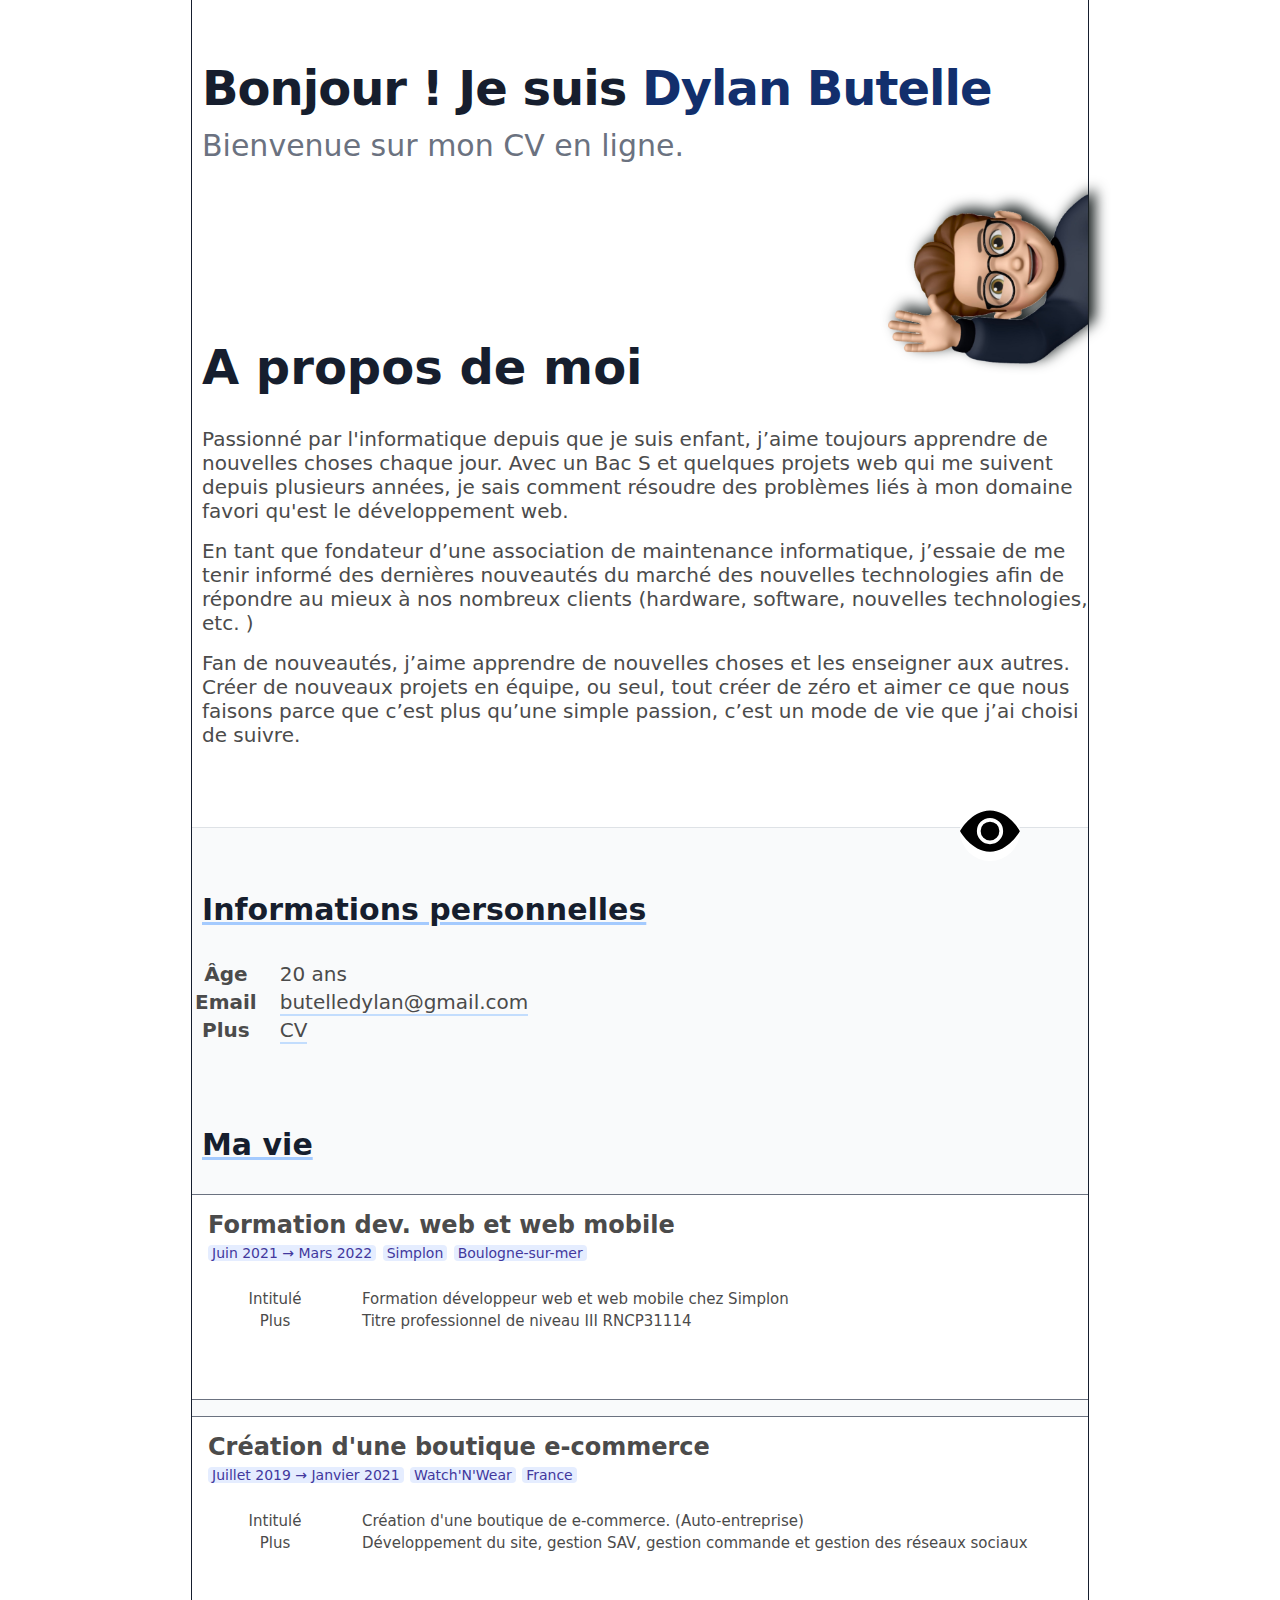
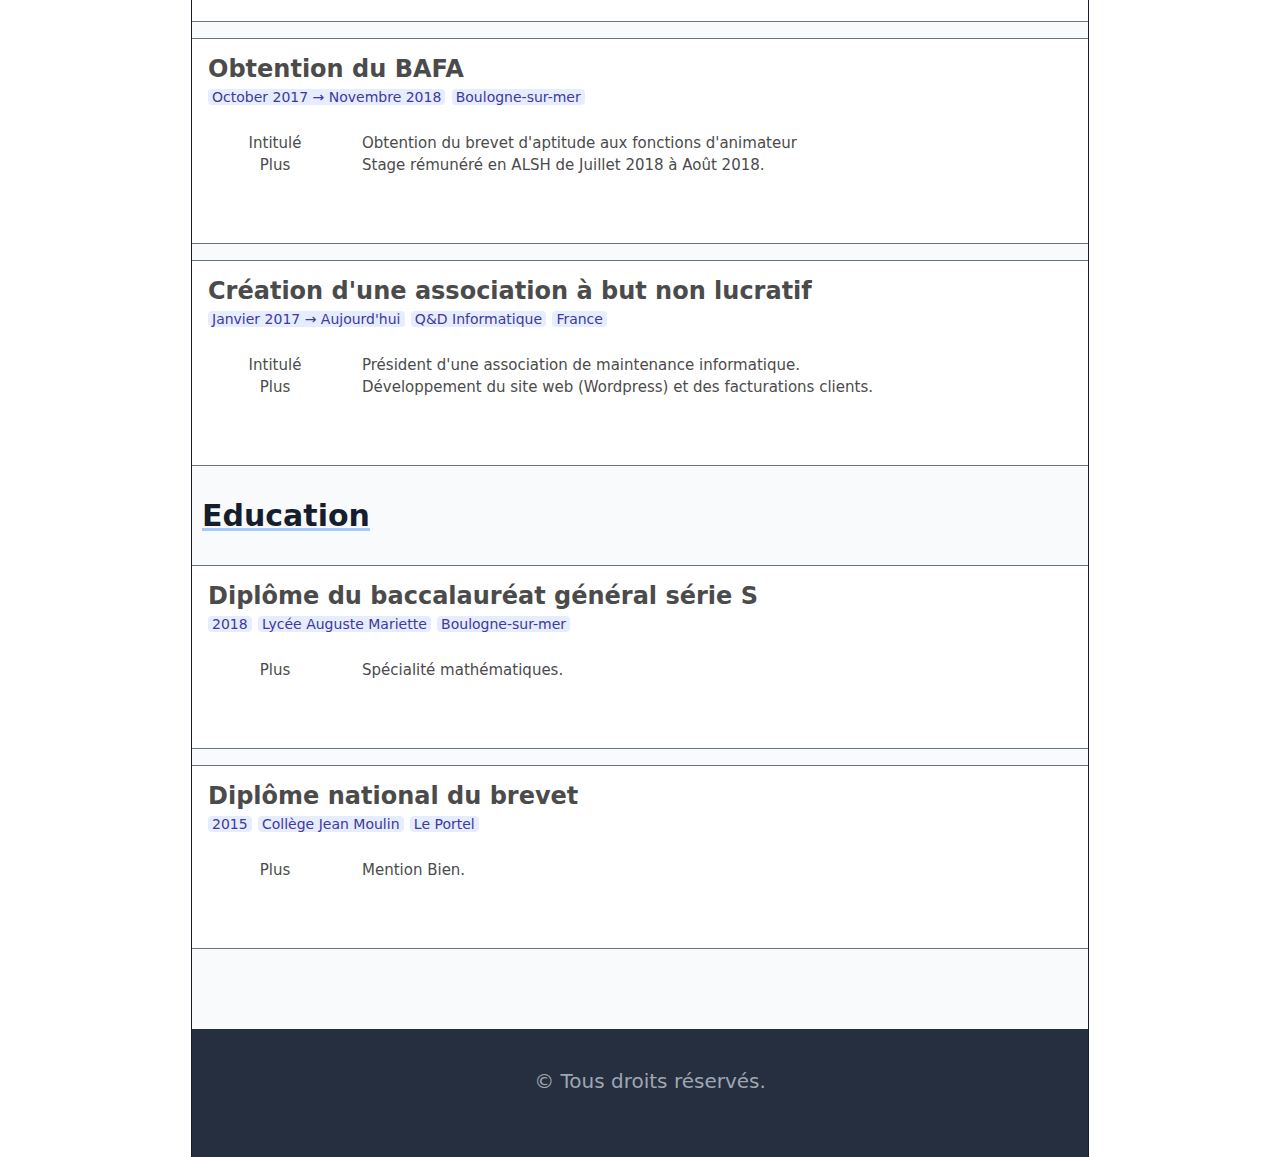
==== index.html @ ed7d80d7 "test" ====
<!DOCTYPE html>

<html lang="fr">
<head>
    <script src="script.js"></script>
    <meta name="viewport" content="width=device-width, initial-scale=1.0">
    <link rel="stylesheet" href="style.css"/>
    <title>Mon CV | Dylan Butelle</title>
</head>
<body>
<div id="button">
    <svg xmlns="http://www.w3.org/2000/svg" fill="currentColor" viewBox="0 0 16 16">
        <path d="M10.5 8a2.5 2.5 0 1 1-5 0 2.5 2.5 0 0 1 5 0z"/>
        <path d="M0 8s3-5.5 8-5.5S16 8 16 8s-3 5.5-8 5.5S0 8 0 8zm8 3.5a3.5 3.5 0 1 0 0-7 3.5 3.5 0 0 0 0 7z"/>
    </svg>
</div>
<article>
    <div id="home">
        <div class="container">

            <h1>Bonjour ! Je suis <span>Dylan Butelle</span></h1>
            <h3>Bienvenue sur mon CV en ligne.</h3>
        </div>
        <img id="me" src="downloads/black.png" alt="Moi"/>
    </div>
</article>
<article>
    <div id="about-intro">
        <div class="container">
            <div class="row">
                <div id="about-intro-text">
                    <h1>A propos de moi</h1>
                    <p>
                        Passionné par l'informatique depuis que je suis enfant, j’aime toujours apprendre de nouvelles
                        choses chaque jour.
                        Avec un Bac S et quelques projets web qui me suivent depuis plusieurs années,
                        je sais comment résoudre des problèmes liés à mon domaine favori qu'est le développement web.
                    </p>
                    <p>
                        En tant que fondateur d’une association de maintenance informatique,
                        j’essaie de me tenir informé des dernières nouveautés du marché
                        des nouvelles technologies afin de répondre au mieux à nos nombreux clients
                        (hardware, software, nouvelles technologies, etc. )
                    </p>
                    <p>
                        Fan de nouveautés, j’aime apprendre de nouvelles choses et les enseigner aux autres.
                        Créer de nouveaux projets en équipe, ou seul, tout créer de zéro
                        et aimer ce que nous faisons parce que c’est plus qu’une simple passion, c’est un mode de vie
                        que j’ai choisi de suivre.
                    </p>
                </div>

            </div>
        </div>
    </div>

    <div id="about-content">
        <div class="container">

            <h2>Informations personnelles</h2>
            <table class="table">
                <tr>
                    <th style="border-top: none">Âge</th>
                    <td style="border-top: none">20 ans</td>
                </tr>
                <tr>
                    <th>Email</th>
                    <td>
                        <a href="mailto:butelledylan@gmail.com">
                            butelledylan@gmail.com
                        </a>
                    </td>
                </tr>
                <tr>
                    <th>Plus</th>
                    <td><a href="./downloads/CV2021.pdf">CV</a></td>
                </tr>
            </table>

            <h2>Ma vie</h2>
            <div class="card">
                <h3>Formation dev. web et web mobile</h3>
                <p>
                    <span class="badge">Juin 2021 → Mars 2022</span>
                    <span class="badge">Simplon</span>
                    <span class="badge">Boulogne-sur-mer</span>
                </p>
                <table class="table">
                    <tr>
                        <th>Intitulé</th>
                        <td>
                            Formation développeur web et web mobile chez Simplon
                        </td>
                    </tr>
                    <tr>
                        <th>Plus</th>
                        <td>
                            Titre professionnel de niveau III RNCP31114
                        </td>
                    </tr>

                </table>
            </div>

            <div class="card">
                <h3>Création d'une boutique e-commerce</h3>
                <p>
                    <span class="badge">Juillet 2019 → Janvier 2021</span>
                    <span class="badge">Watch'N'Wear</span>
                    <span class="badge">France</span>
                </p>
                <table class="table">
                    <tr>
                        <th>Intitulé</th>
                        <td>
                            Création d'une boutique de e-commerce. (Auto-entreprise)
                        </td>
                    </tr>
                    <tr>
                        <th>Plus</th>
                        <td>
                            Développement du site, gestion SAV, gestion commande et gestion des réseaux sociaux
                        </td>
                    </tr>

                </table>
            </div>

            <div class="card">
                <h3>Obtention du BAFA</h3>
                <p>
                    <span class="badge">October 2017 → Novembre 2018</span>
                    <span class="badge">Boulogne-sur-mer</span>
                </p>
                <table class="table">
                    <tr>
                        <th>Intitulé</th>
                        <td>
                            Obtention du brevet d'aptitude aux fonctions d'animateur
                        </td>
                    </tr>
                    <tr>
                        <th>Plus</th>
                        <td>
                            Stage rémunéré en ALSH de Juillet 2018 à Août 2018.
                        </td>
                    </tr>
                </table>
            </div>

            <div class="card">
                <h3>Création d'une association à but non lucratif</h3>
                <p>
                    <span class="badge">Janvier 2017 → Aujourd'hui</span>
                    <span class="badge">Q&D Informatique</span>
                    <span class="badge">France</span>
                </p>
                <table class="table">
                    <tr>
                        <th>Intitulé</th>
                        <td>
                            Président d'une association de maintenance informatique.
                        </td>
                    </tr>
                    <tr>
                        <th>Plus</th>
                        <td>
                            Développement du site web (Wordpress) et des facturations clients.
                        </td>
                    </tr>
                </table>
            </div>

            <h2>Education</h2>

            <div class="card">
                <h3>Diplôme du baccalauréat général série S</h3>
                <p>
                    <span class="badge">2018</span>
                    <span class="badge">Lycée Auguste Mariette</span>
                    <span class="badge">Boulogne-sur-mer</span>
                </p>
                <table class="table">
                    <tr>
                        <th>Plus</th>
                        <td>
                            Spécialité mathématiques.
                        </td>
                    </tr>
                </table>
            </div>

            <div class="card">
                <h3>Diplôme national du brevet</h3>
                <p>
                    <span class="badge">2015</span>
                    <span class="badge">Collège Jean Moulin</span>
                    <span class="badge">Le Portel</span>
                </p>
                <table class="table">
                    <tr>
                        <th>Plus</th>
                        <td>
                            Mention Bien.
                        </td>
                    </tr>
                </table>
            </div>

        </div>
    </div>


</article>
<footer>
    <p> &copy; Tous droits réservés.</p>
</footer>
</body>

</html>
---- style.css ----
@media only screen and (min-width:0px) and (max-width:414px) {
    h1, h2, h3, h4, h5, h6, p, pre, ul, .h2, .h3, .h4 {
        margin: 0;
    }
    *{
        padding: 0;
        margin: 0;
    }
    .container table{
        padding-bottom: 50px;
    }
    body {
        color: #4b4b4b;
        font-family: system-ui,-apple-system,BlinkMacSystemFont,Segoe UI,Roboto,Helvetica Neue,Arial,Noto Sans,sans-serif,Apple Color Emoji,Segoe UI Emoji,Segoe UI Symbol,Noto Color Emoji;
        font-size: 20px;

        width:100%;
        margin:0 auto;
        border-right:1px solid #161e2e;
        border-left: 1px solid #161e2e;
        position:relative;
    }
    a{
        text-decoration: none;

    }
    #about-content h2{
        text-decoration: underline;
        text-decoration-color: #a4cafe;
        padding-left:10px;
    }

    #home span{
        color: #122f6d;
    }
    h1, h2 {
        color: #161e2e;
        font-weight: 800;
    }

    h1 {
        font-size: 48px;
        font-weight: 800;
        margin-bottom: 32px;
    }

    h2 {
        font-size: 30px;
        margin-top: 32px;
        margin-bottom: 32px;
    }

    h3 {
        font-size: 24px;
        margin-top: 32px;
        margin-bottom: 16px;
    }

    p {
        margin-bottom: 16px;
    }



    article a {
        border-bottom: 2px solid #c3ddfd;
        color: inherit;

    }

    article a:hover {
        background-color: #f4f5f7;
        border-bottom-color: #a4cafe;
        color: inherit;
        text-decoration: none;
    }

    .badge{
        background-color: #e5edff;
        color: #42389d;
        font-size: 14px;
        font-weight: 500;
        border-radius: 4px;
        padding: 0 4px 0 4px;

    }


    .card-columns {
        column-count: 1;
    }

    .card {
        padding: 16px;
        position: unset;
        margin-bottom: 16px;
        background-color: white;
        border-bottom: 1px solid #6b7280;
        border-top: 1px solid #6b7280;
    }

    .card:hover {
        box-shadow: 0 2px 2px rgba(0, 0, 0, .077);
    }

    .card h3 {
        margin-top: 0;
        margin-bottom: 0;
    }

    .card h4 {
        font-size: 20px;
        font-weight: 300;
        margin-bottom: 16px;
    }

    .card p {
        margin-bottom: 0;
    }

    .card table {
        font-size: 18px;
        font-weight: 200;
        margin-top: 24px;
        margin-bottom: 0;
    }

    .card th {
        font-weight: normal;
        width: 128px;
    }


    #home {
        padding-top: 64px;
        padding-bottom: 160px;
        padding-left:10px;
    }

    #home h1, #home h2 {
        font-weight: 800;
        font-size: 48px;
        letter-spacing: -1px;
        line-height: 48px;
        margin-top: 0;
        margin-bottom: 0;
    }

    #home h2 {
        color: #122f6d;
    }

    #home h3 {
        color: #6b7280;
        font-size: 30px;
        font-weight: normal;
        margin-top: 0;
        padding-top: 16px;
    }


    #about-intro p {
        margin-top: 16px;
    }


    #about-intro-text {
        padding-bottom: 64px;
        padding-left:10px;
    }

    #about-intro-image {
        background-repeat: no-repeat;
        background-position: top right;
    }

    #about-content {
        background-color: #f9fafb;
        border-top: 1px solid #dee2e6;
        padding-top: 32px;
        padding-bottom: 64px;
    }

    footer p{
        margin: 0 auto;
        padding-left:20px;
    }
    footer {
        background-color: #252f3f;
        color: #9fa6b2;
        font-size: 16px;
        padding-top: 40px;
        padding-bottom: 64px;
    }
    #button{
        position:fixed;
        top:90%;
        left:80%;

    }
    #button svg{
        width:50px;
        height: 50px;
        background-color: white;
        border-radius: 40px;
        color:black;
    }
    #button:hover{
        cursor: pointer;
    }
    .dark #me{

        filter:drop-shadow(5px 7px 7px #666666);
    }
    .dark{
        background-color: #04091c;
    }
    .dark #about-content{
        background-color: #04091c;
    }
    .dark div{
        background-color: #04091c;
    }
    .dark h1{
        color: #acacc6;
    }
    .dark h2{
        color: #acacc6;
        text-decoration-color: #122f6d;
    }
    .dark span{
        color: #6565db;
    }
    .dark p{
        color: #6e7579;
    }
    .dark th{
        color: #6e7579;
    }
    .dark td{
        color: #6e7579;
    }
    .dark h3{
        color: #6e7579;
    }
    .dark footer{
        background-color: #161e2e;
    }
    .dark .badge{
        color:#161e2e;
    }
    .dark #button svg{
        background-color: white;
        color:#04091c;
    }

    #me{
        position: absolute;
        right: 15px;
        transform: rotate(-90deg);
        height: 200px;
        width: 170px;
        animation: 2s slidein;
        filter:drop-shadow(5px 7px 7px #181f1f);
    }
    .table{
        font-size: 20px;
    }
    .table th{
        padding-right:20px;
    }
    .card th,.card td{
        font-size:15px;
    }
    footer p{
        font-size:20px;
        text-align:center;
    }
}


@media only screen and (min-width: 414px) and (max-width: 1024px){
    h1, h2, h3, h4, h5, h6, p, pre, ul, .h2, .h3, .h4 {
        margin: 0;
    }

    .container table{
        padding-bottom: 50px;
    }
    body {
        color: #4b4b4b;
        font-family: system-ui,-apple-system,BlinkMacSystemFont,Segoe UI,Roboto,Helvetica Neue,Arial,Noto Sans,sans-serif,Apple Color Emoji,Segoe UI Emoji,Segoe UI Symbol,Noto Color Emoji;
        font-size: 20px;

        width:100%;
        margin:0 auto;
        border-right:1px solid #161e2e;
        border-left: 1px solid #161e2e;
        position:relative;
    }
    a{
        text-decoration: none;

    }
    #about-content h2{
        text-decoration: underline;
        text-decoration-color: #a4cafe;
        padding-left:10px;
    }

    #home span{
        color: #122f6d;
    }
    h1, h2 {
        color: #161e2e;
        font-weight: 800;
    }

    h1 {
        font-size: 48px;
        font-weight: 800;
        margin-bottom: 32px;
    }

    h2 {
        font-size: 30px;
        margin-top: 32px;
        margin-bottom: 32px;
    }

    h3 {
        font-size: 24px;
        margin-top: 32px;
        margin-bottom: 16px;
    }

    p {
        margin-bottom: 16px;
    }



    article a {
        border-bottom: 2px solid #c3ddfd;
        color: inherit;

    }

    article a:hover {
        background-color: #f4f5f7;
        border-bottom-color: #a4cafe;
        color: inherit;
        text-decoration: none;
    }

    .badge{
        background-color: #e5edff;
        color: #42389d;
        font-size: 14px;
        font-weight: 500;
        border-radius: 4px;
        padding: 0 4px 0 4px;

    }


    .card-columns {
        column-count: 1;
    }

    .card {
        padding: 16px;
        position: unset;
        margin-bottom: 16px;
        background-color:white;
        border-bottom: 1px solid #6b7280;
        border-top: 1px solid #6b7280;
    }

    .card:hover {
        box-shadow: 0 2px 2px rgba(0, 0, 0, .077);
    }

    .card h3 {
        margin-top: 0;
        margin-bottom: 0;
    }

    .card h4 {
        font-size: 20px;
        font-weight: 300;
        margin-bottom: 16px;
    }

    .card p {
        margin-bottom: 0;
    }

    .card table {
        font-size: 18px;
        font-weight: 200;
        margin-top: 24px;
        margin-bottom: 0;
    }

    .card th {
        font-weight: normal;
        width: 128px;
    }


    #home {
        padding-top: 64px;
        padding-bottom: 160px;
        padding-left:10px;
    }

    #home h1, #home h2 {
        font-weight: 800;
        font-size: 48px;
        letter-spacing: -1px;
        line-height: 48px;
        margin-top: 0;
        margin-bottom: 0;
    }

    #home h2 {
        color: #122f6d;
    }

    #home h3 {
        color: #6b7280;
        font-size: 30px;
        font-weight: normal;
        margin-top: 0;
        padding-top: 16px;
    }


    #about-intro p {
        margin-top: 16px;
    }


    #about-intro-text {
        padding-bottom: 64px;
        padding-left:10px;
    }

    #about-intro-image {
        background-repeat: no-repeat;
        background-position: top right;
    }

    #about-content {
        background-color: #f9fafb;
        border-top: 1px solid #dee2e6;
        padding-top: 32px;
        padding-bottom: 64px;
    }

    footer p{
        margin: 0 auto;
        padding-left:20px;
    }
    footer {
        background-color: #252f3f;
        color: #9fa6b2;
        font-size: 16px;
        padding-top: 40px;
        padding-bottom: 64px;
    }
    #button{
        position:fixed;
        left:85%;
        top:90%;

    }
    #button svg{
        width:60px;
        height: 60px;
        color:black;
        background-color: white;
        border-radius: 40px;

    }
    #button:hover{
        cursor: pointer;
    }
    .dark #me{

        filter:drop-shadow(5px 7px 7px #666666);
    }
    .dark{
        background-color: #04091c;
    }
    .dark #about-content{
        background-color: #04091c;
    }
    .dark div{
        background-color: #04091c;
    }
    .dark h1{
        color: #acacc6;
    }
    .dark h2{
        color: #acacc6;
        text-decoration-color: #122f6d;
    }
    .dark span{
        color: #6565db;
    }
    .dark p{
        color: #6e7579;
    }
    .dark th{
        color: #6e7579;
    }
    .dark td{
        color: #6e7579;
    }
    .dark h3{
        color: #6e7579;
    }
    .dark footer{
        background-color: #161e2e;
    }
    .dark .badge{
        color:#161e2e;
    }
    .dark #button svg{
        background-color: white;
        color:#04091c;
    }
    #me{
        position: absolute;
        right: 15px;
        transform: rotate(-90deg);
        height: 200px;
        width: 170px;
        animation: 2s slidein;
        filter:drop-shadow(5px 7px 7px #181f1f);
    }
    .table{
        font-size: 20px;
    }
    .table th{
        padding-right:20px;
    }
    .card th,.card td{
        font-size:15px;
    }
    footer p{
        font-size:20px;
        text-align:center;
    }
}
@media only screen and (min-width:1024px) {
    h1, h2, h3, h4, h5, h6, p, pre, ul, .h2, .h3, .h4 {
        margin: 0;
    }

    .container table{
        padding-bottom: 50px;
    }
    body {
        color: #4b4b4b;
        font-family: system-ui,-apple-system,BlinkMacSystemFont,Segoe UI,Roboto,Helvetica Neue,Arial,Noto Sans,sans-serif,Apple Color Emoji,Segoe UI Emoji,Segoe UI Symbol,Noto Color Emoji;
        font-size: 20px;

        width:70%;
        margin:0 auto;
        border-right:1px solid #161e2e;
        border-left: 1px solid #161e2e;
        position:relative;
    }
    a{
        text-decoration: none;

    }
    #about-content h2{
        text-decoration: underline;
        text-decoration-color: #a4cafe;
        padding-left:10px;
    }

    #home span{
        color: #122f6d;
    }
    h1, h2 {
        color: #161e2e;
        font-weight: 800;
    }

    h1 {
        font-size: 48px;
        font-weight: 800;
        margin-bottom: 32px;
    }

    h2 {
        font-size: 30px;
        margin-top: 32px;
        margin-bottom: 32px;
    }

    h3 {
        font-size: 24px;
        margin-top: 32px;
        margin-bottom: 16px;
    }

    p {
        margin-bottom: 16px;
    }



    article a {
        border-bottom: 2px solid #c3ddfd;
        color: inherit;

    }

    article a:hover {
        background-color: #f4f5f7;
        border-bottom-color: #a4cafe;
        color: inherit;
        text-decoration: none;
    }

    .badge{
        background-color: #e5edff;
        color: #42389d;
        font-size: 14px;
        font-weight: 500;
        border-radius: 4px;
        padding: 0 4px 0 4px;

    }


    .card-columns {
        column-count: 1;
    }

    .card {
        padding: 16px;
        position: unset;
        margin-bottom: 16px;
        background-color:white;
        border-bottom: 1px solid #6b7280;
        border-top: 1px solid #6b7280;
    }

    .card:hover {
        box-shadow: 0 2px 2px rgba(0, 0, 0, .077);
    }

    .card h3 {
        margin-top: 0;
        margin-bottom: 0;
    }

    .card h4 {
        font-size: 20px;
        font-weight: 300;
        margin-bottom: 16px;
    }

    .card p {
        margin-bottom: 0;
    }

    .card table {
        font-size: 18px;
        font-weight: 200;
        margin-top: 24px;
        margin-bottom: 0;
    }

    .card th {
        font-weight: normal;
        width: 128px;
    }


    #home {
        padding-top: 64px;
        padding-bottom: 160px;
        padding-left:10px;
    }

    #home h1, #home h2 {
        font-weight: 800;
        font-size: 48px;
        letter-spacing: -1px;
        line-height: 48px;
        margin-top: 0;
        margin-bottom: 0;
    }

    #home h2 {
        color: #122f6d;
    }

    #home h3 {
        color: #6b7280;
        font-size: 30px;
        font-weight: normal;
        margin-top: 0;
        padding-top: 16px;
    }


    #about-intro p {
        margin-top: 16px;
    }


    #about-intro-text {
        padding-bottom: 64px;
        padding-left:10px;
    }

    #about-intro-image {
        background-repeat: no-repeat;
        background-position: top right;
    }

    #about-content {
        background-color: #f9fafb;
        border-top: 1px solid #dee2e6;
        padding-top: 32px;
        padding-bottom: 64px;
    }

    footer p{
        margin: 0 auto;
        padding-left:20px;
    }
    footer {
        background-color: #252f3f;
        color: #9fa6b2;
        font-size: 16px;
        padding-top: 40px;
        padding-bottom: 64px;
    }
    #button{
        position:fixed;
        left:75%;
        top:89%;

    }
    #button svg{
        width:60px;
        height: 60px;
        color:black;
        background-color: white;
        border-radius: 40px;


    }
    #button:hover{
        cursor: pointer;
    }

    .dark{
        background-color: #04091c;
        border-right:1px solid #ffffff;
        border-left: 1px solid #ffffff;
    }

    .dark #about-content{
        background-color: #04091c;
    }
    .dark div{
        background-color: #04091c;
    }
    .dark h1{
        color: #acacc6;
    }
    .dark h2{
        color: #acacc6;
        text-decoration-color: #122f6d;
    }
    .dark span{
        color: #6565db;
    }
    .dark p{
        color: #6e7579;
    }
    .dark th{
        color: #6e7579;
    }
    .dark td{
        color: #6e7579;
    }
    .dark h3{
        color: #6e7579;
    }
    .dark footer{
        background-color: #161e2e;
    }
    .dark .badge{
        color:#161e2e;
    }
    .dark #button svg{
        background-color: white;
        color:#04091c;
    }
    .dark #me{

        filter:drop-shadow(5px 7px 7px #666666);
    }
    #me{
        position: absolute;
        right: 15px;
        transform: rotate(-90deg);
        height: 200px;
        width: 170px;
        animation: 2s slidein;
        filter:drop-shadow(5px 7px 7px #181f1f);
    }
    .table{
        font-size: 20px;
    }
    .table th{
        padding-right:20px;
    }
    .card th,.card td{
        font-size:15px;
    }
    footer p{
        font-size:20px;
        text-align:center;

    }
}
@keyframes slidein {
    from {
        right: -200px;
    }
    to {
        right: 15px;

    }
}
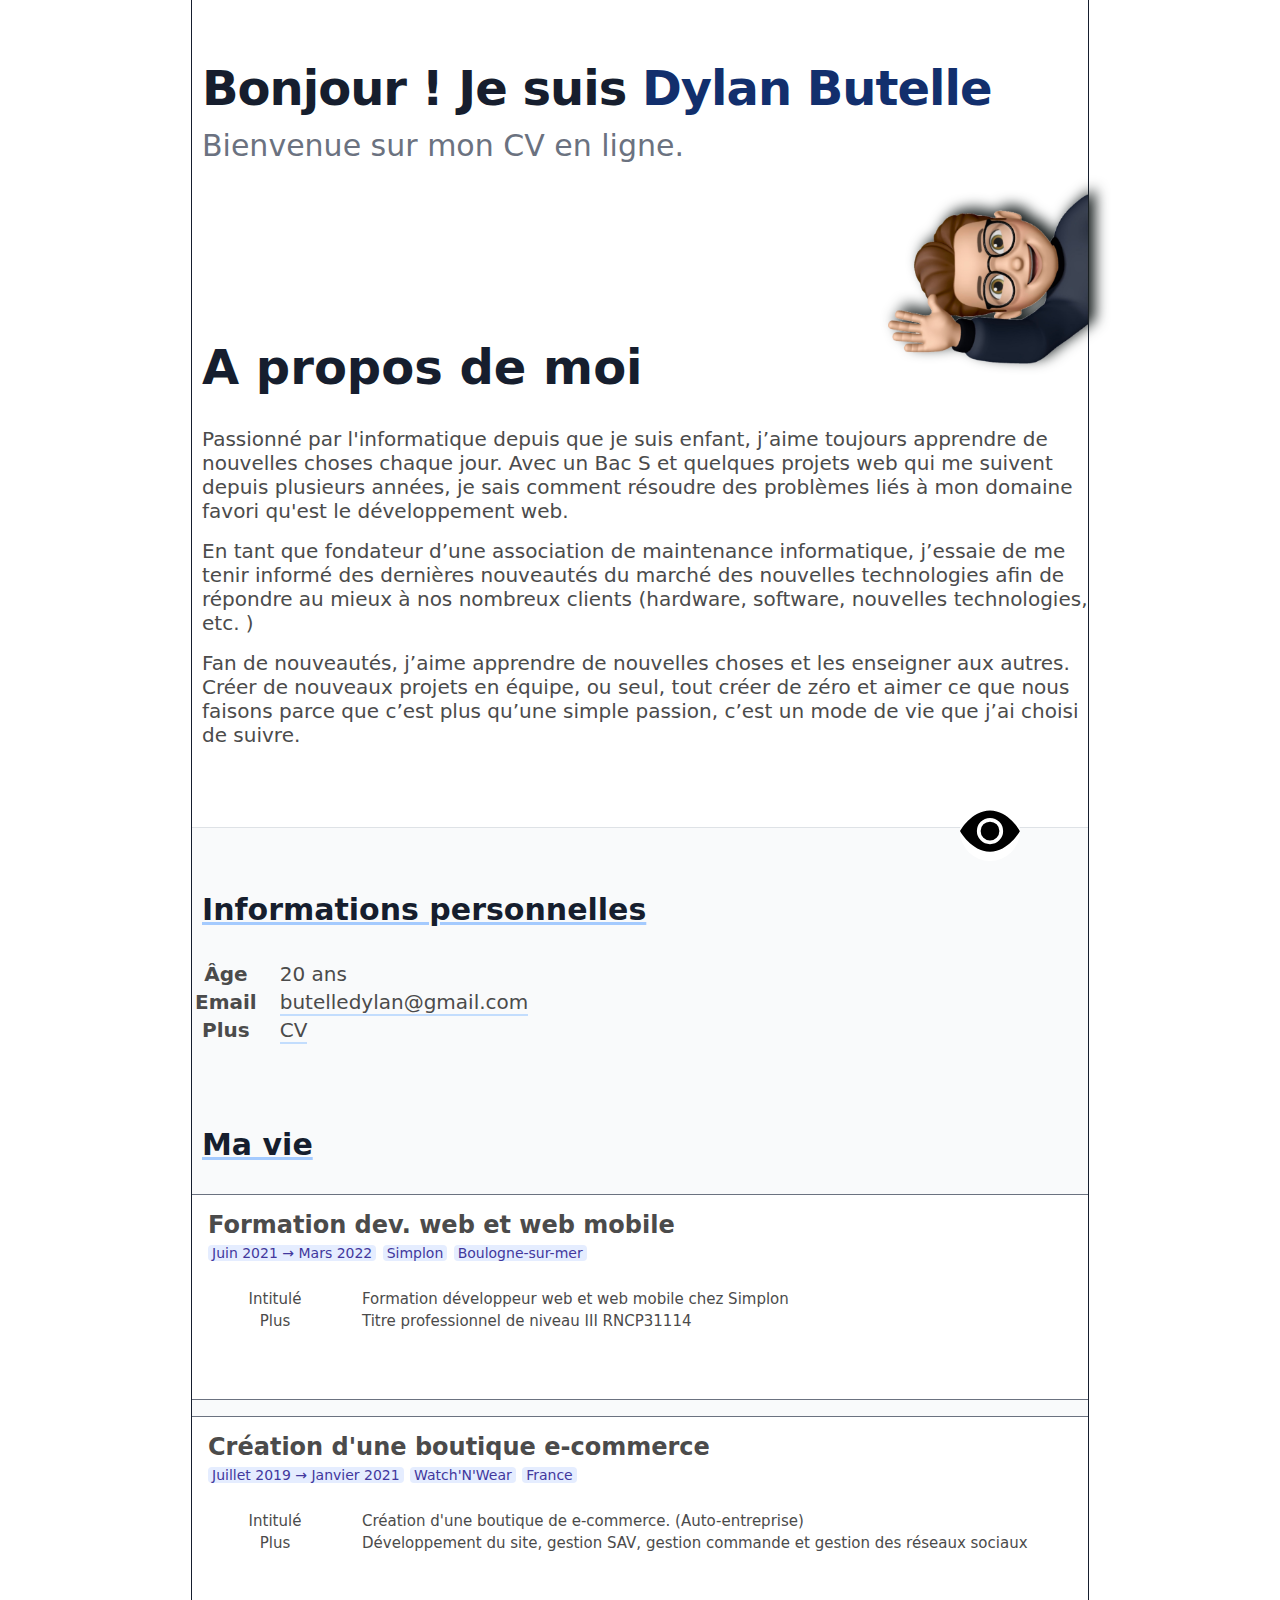
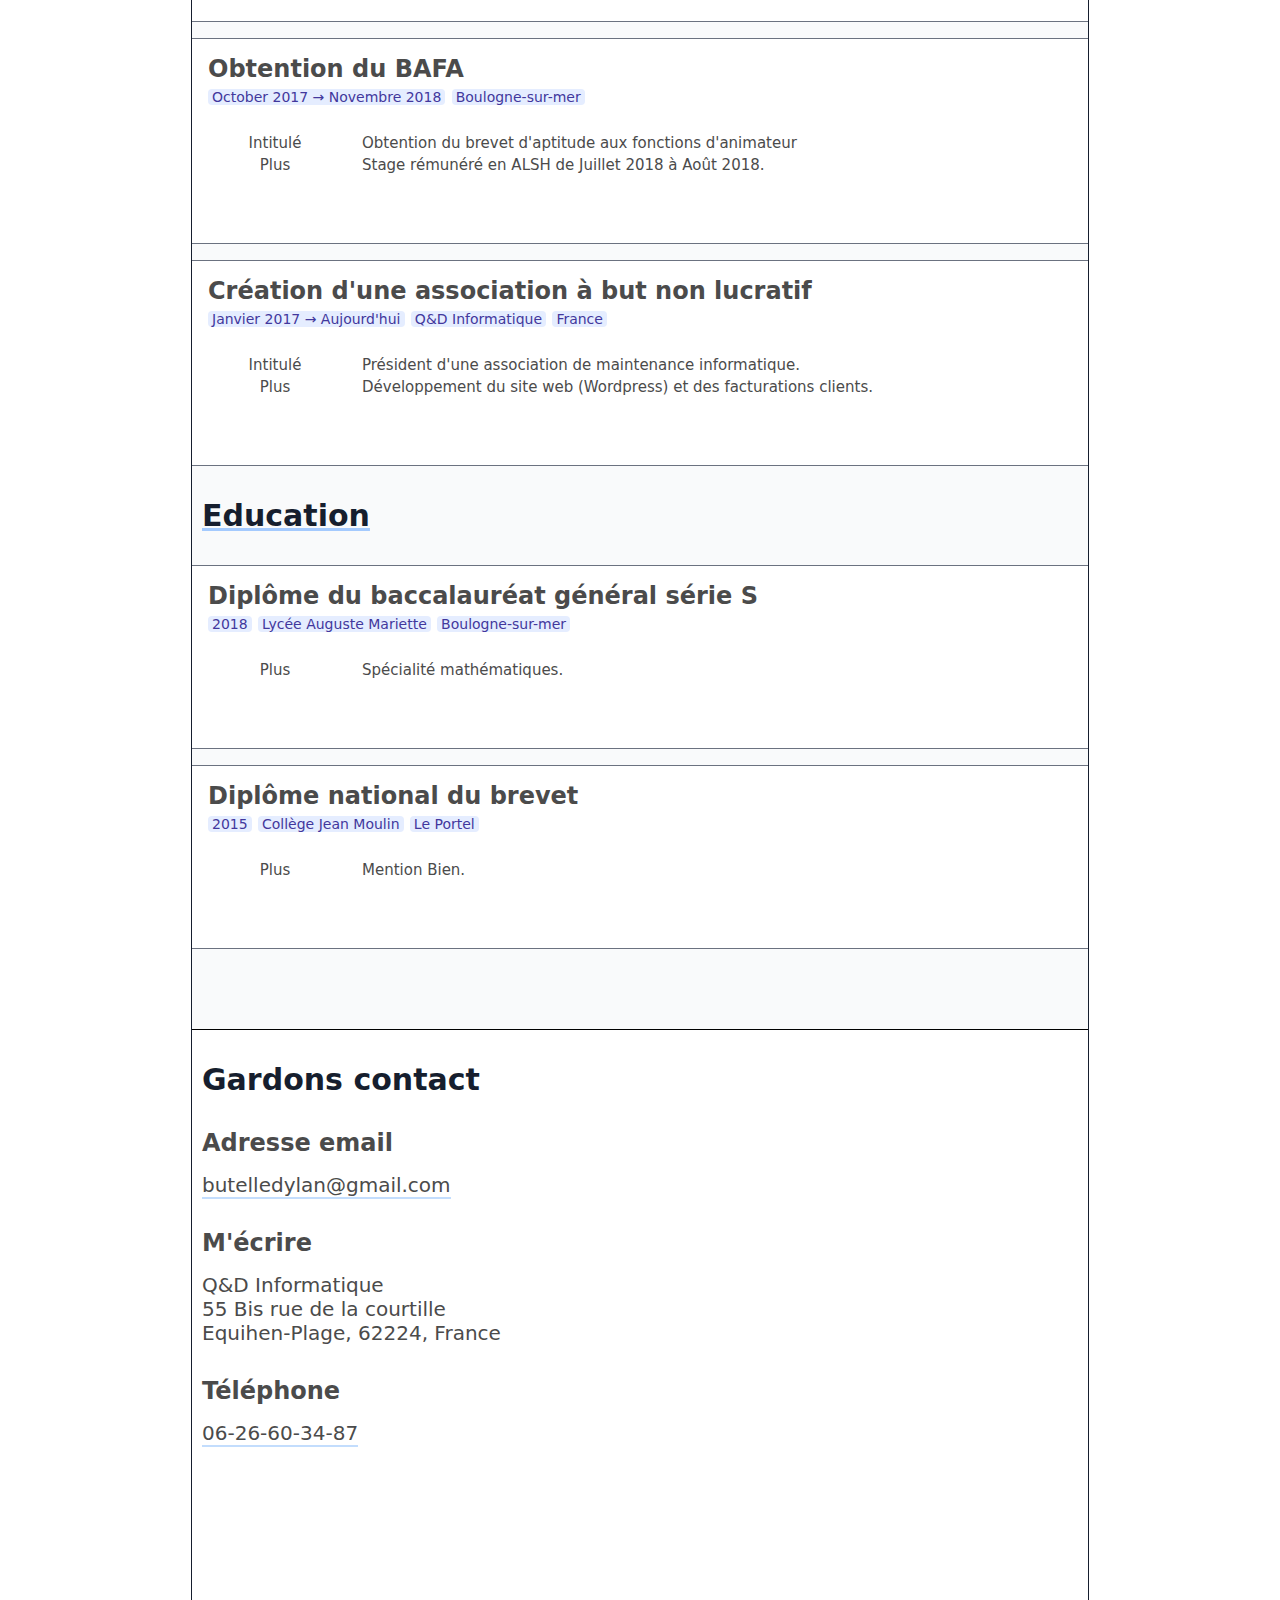
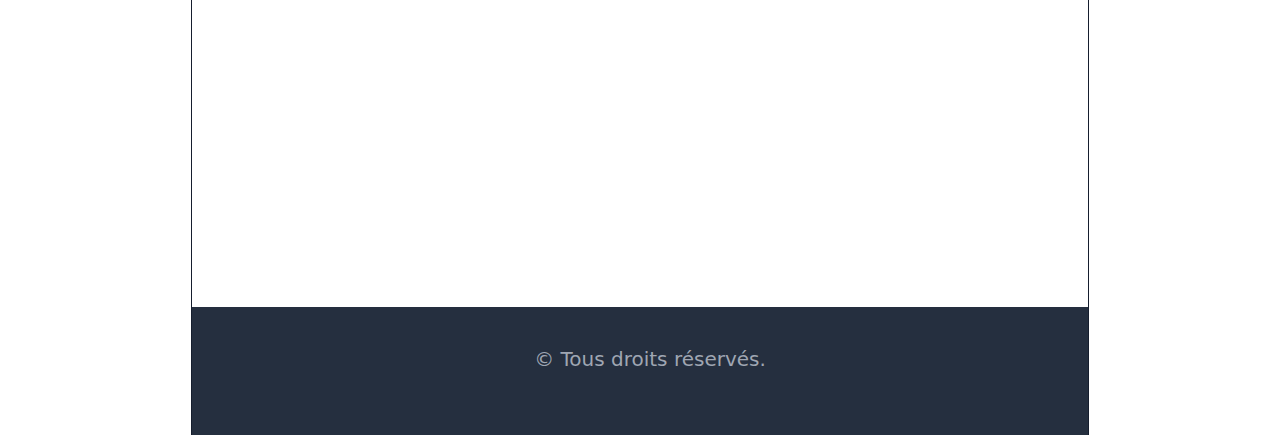
==== commit 9d68dab5: "Ajout partie contact" ====
--- a/index.html
+++ b/index.html
@@ -212,6 +212,36 @@
 
 
 </article>
+<article>
+    <div id="contact">
+        <div class="container">
+
+
+            <h2>Gardons contact</h2>
+
+            <h3>Adresse email</h3>
+            <p>
+                <a href="mailto:butelledylan@gmail.com">
+                    butelledylan@gmail.com
+                </a>
+            </p>
+
+            <h3>M'écrire</h3>
+            <p>
+                Q&D Informatique<br/>
+                55 Bis rue de la courtille<br/>
+                Equihen-Plage, 62224, France
+            </p>
+            <h3>Téléphone</h3>
+            <a href="tel:0626603487">
+                06-26-60-34-87
+            </a>
+        </div>
+    </div>
+
+    <iframe style="margin-bottom: -7px;width:100%" src="https://www.google.com/maps/embed?pb=!1m18!1m12!1m3!1d2528.097462736762!2d1.5731183159236235!3d50.68101587860525!2m3!1f0!2f0!3f0!3m2!1i1024!2i768!4f13.1!3m3!1m2!1s0x47dc2ca7908a8f01%3A0x21ae7cb2e130bd3d!2s55%20Rue%20de%20la%20Courtille%2C%2062224%20%C3%89quihen-Plage!5e0!3m2!1sfr!2sfr!4v1619867292224!5m2!1sfr!2sfr" height="400" frameborder="0" style="border:0" allowfullscreen></iframe>
+</article>
+
 <footer>
     <p> &copy; Tous droits réservés.</p>
 </footer>
--- a/style.css
+++ b/style.css
@@ -276,6 +276,14 @@
         font-size:20px;
         text-align:center;
     }
+    #contact {
+        padding-bottom: 64px;
+        border-top:1px solid black;
+        padding-left:10px;
+    }
+    iframe{
+        width:100%;
+    }
 }
 
 
@@ -554,6 +562,11 @@
         font-size:20px;
         text-align:center;
     }
+    #contact {
+        padding-bottom: 64px;
+        border-top:1px solid black;
+        padding-left:10px;
+    }
 }
 @media only screen and (min-width:1024px) {
     h1, h2, h3, h4, h5, h6, p, pre, ul, .h2, .h3, .h4 {
@@ -836,6 +849,12 @@
         text-align:center;
 
     }
+    #contact {
+        padding-bottom: 64px;
+        border-top:1px solid black;
+        padding-left:10px;
+    }
+
 }
 @keyframes slidein {
     from {
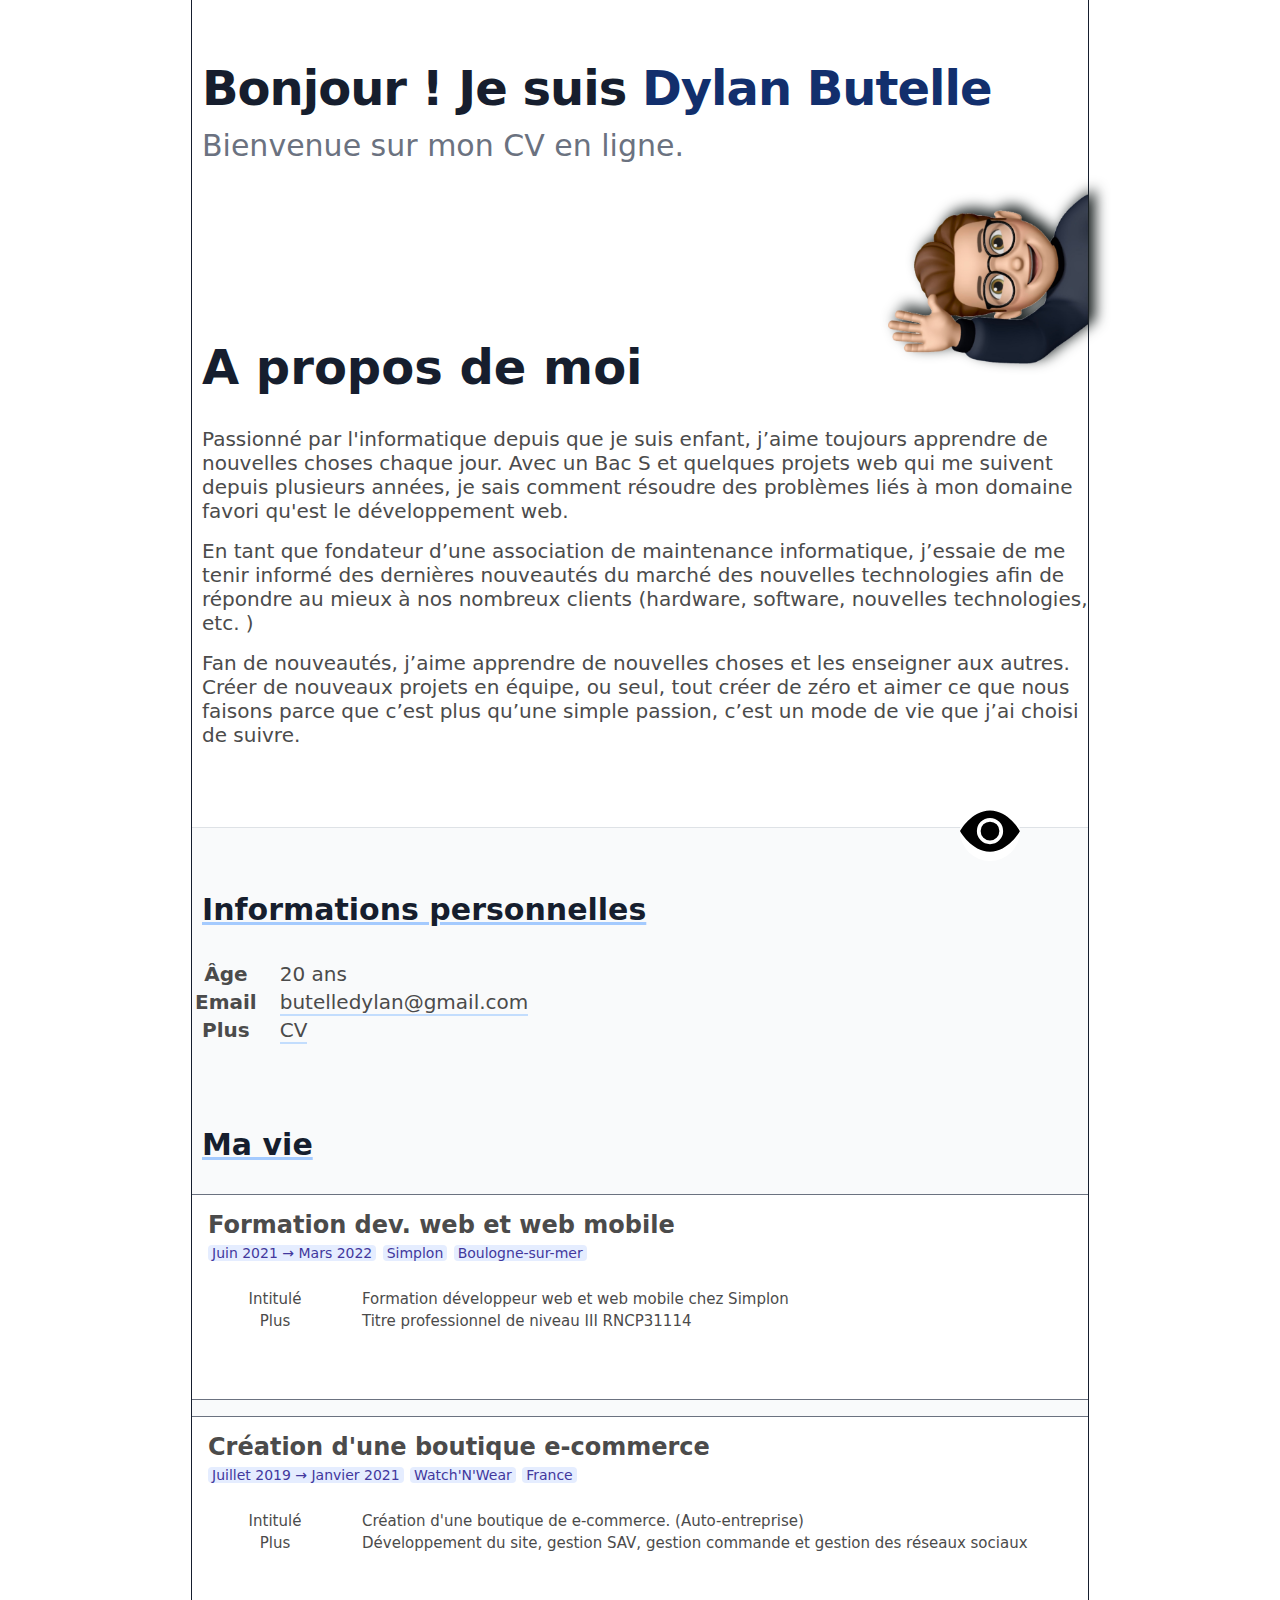
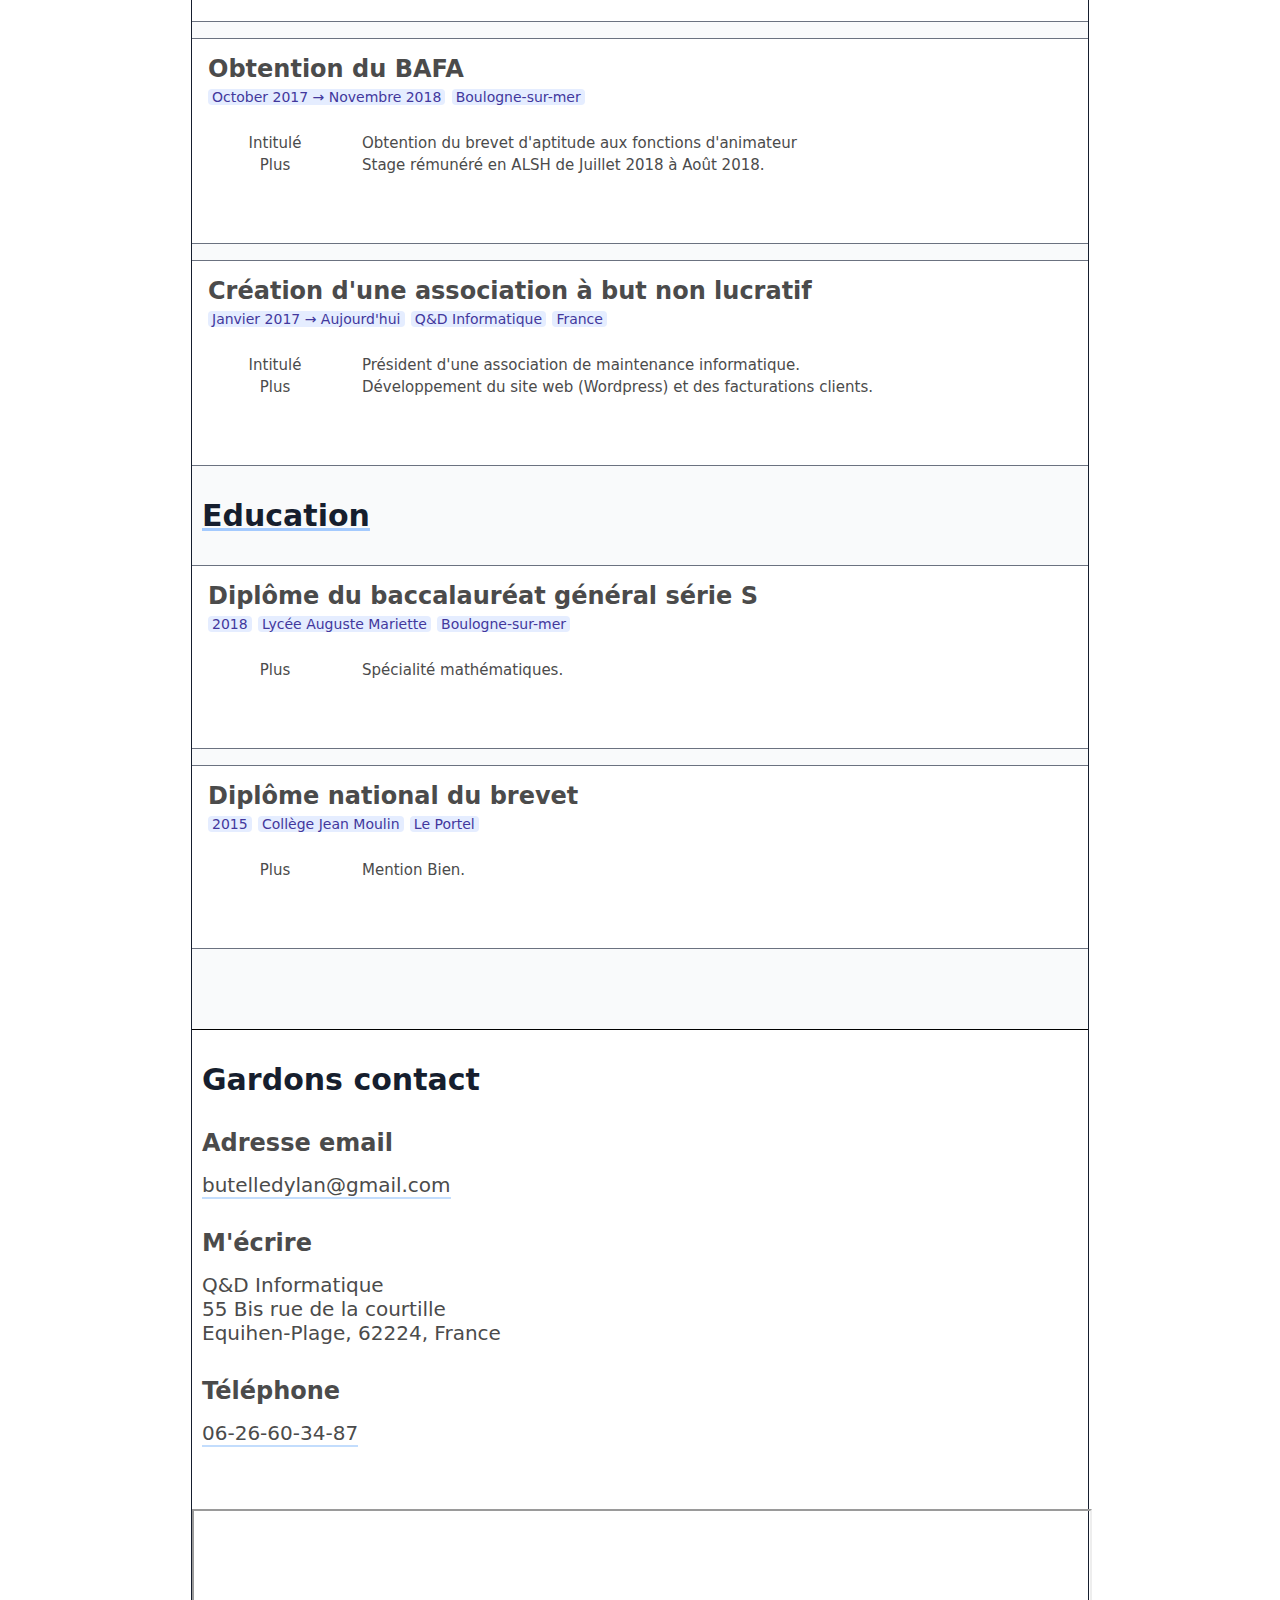
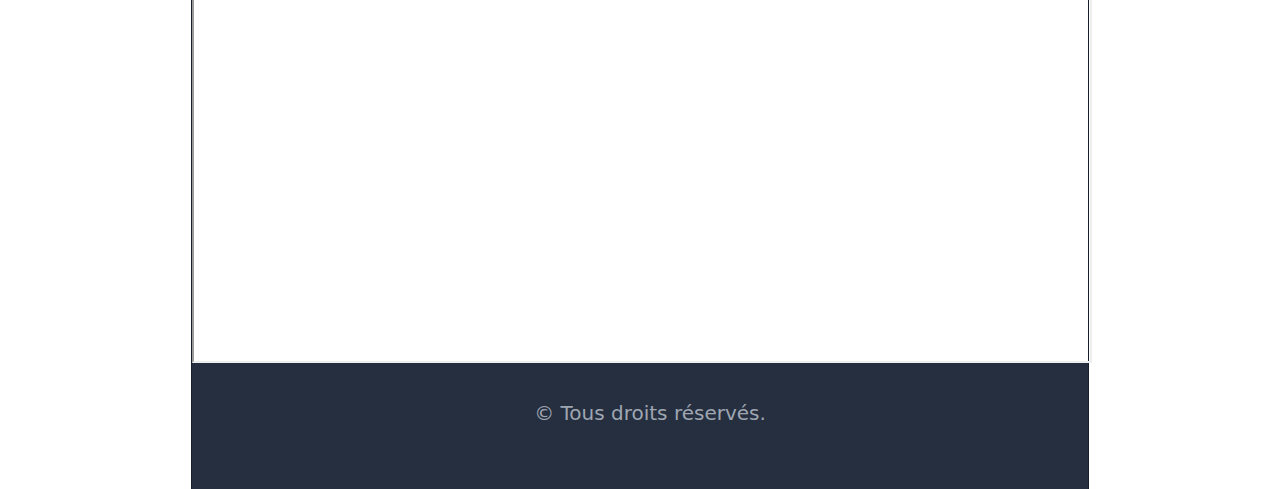
==== commit abec6df6: "Modifis carte" ====
--- a/index.html
+++ b/index.html
@@ -238,8 +238,8 @@
             </a>
         </div>
     </div>
-
-    <iframe style="margin-bottom: -7px;width:100%" src="https://www.google.com/maps/embed?pb=!1m18!1m12!1m3!1d2528.097462736762!2d1.5731183159236235!3d50.68101587860525!2m3!1f0!2f0!3f0!3m2!1i1024!2i768!4f13.1!3m3!1m2!1s0x47dc2ca7908a8f01%3A0x21ae7cb2e130bd3d!2s55%20Rue%20de%20la%20Courtille%2C%2062224%20%C3%89quihen-Plage!5e0!3m2!1sfr!2sfr!4v1619867292224!5m2!1sfr!2sfr" height="400" frameborder="0" style="border:0" allowfullscreen></iframe>
+    <iframe style="margin-bottom: -7px;width:100%" src="https://www.google.com/maps/embed?pb=!1m18!1m12!1m3!1d3202.9151448474886!2d1.5731183159557345!3d50.681015878605194!2m3!1f0!2f0!3f0!3m2!1i1024!2i768!4f13.1!3m3!1m2!1s0x47dc2ca7908a8f01%3A0x21ae7cb2e130bd3d!2s55%20Rue%20de%20la%20Courtille%2C%2062224%20%C3%89quihen-Plage!5e1!3m2!1sfr!2sfr!4v1625041645294!5m2!1sfr!2sfr" width="600" height="450" style="border:0;" allowfullscreen="" loading="lazy"></iframe>
+
 </article>
 
 <footer>
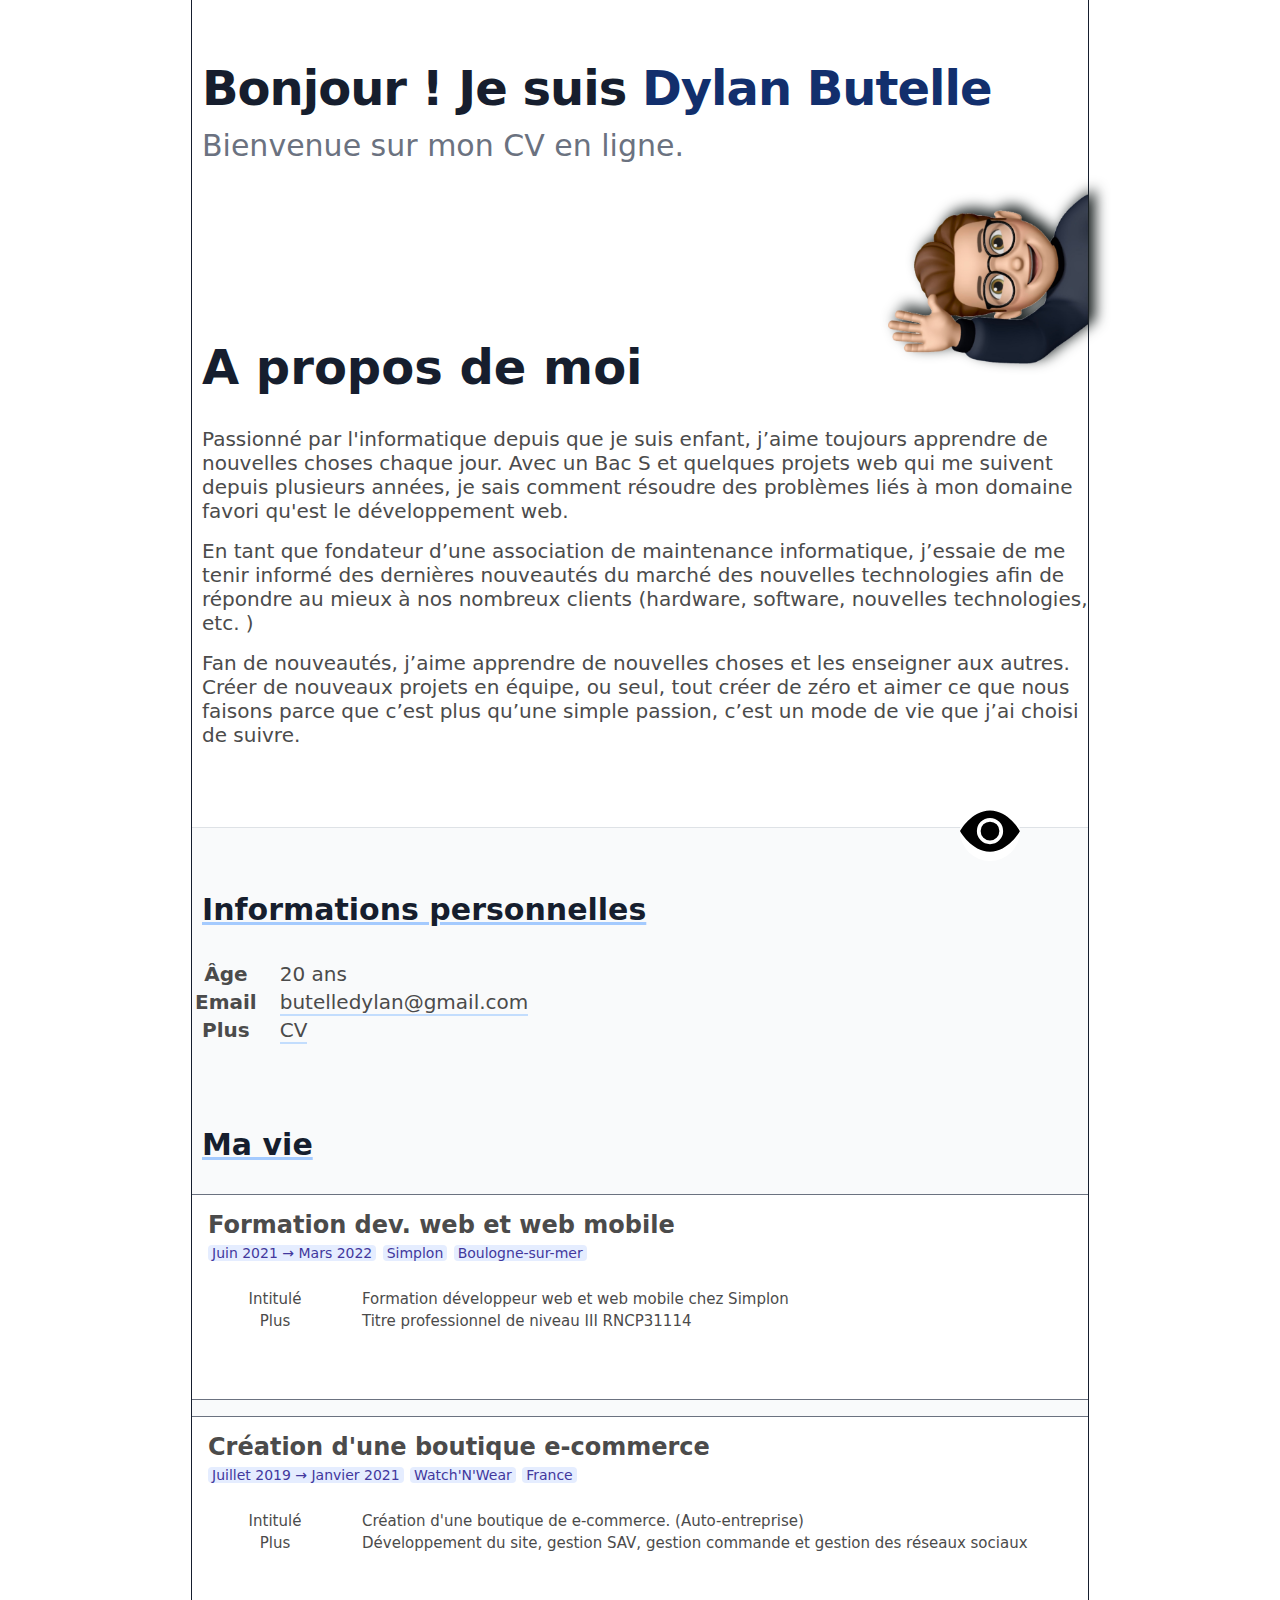
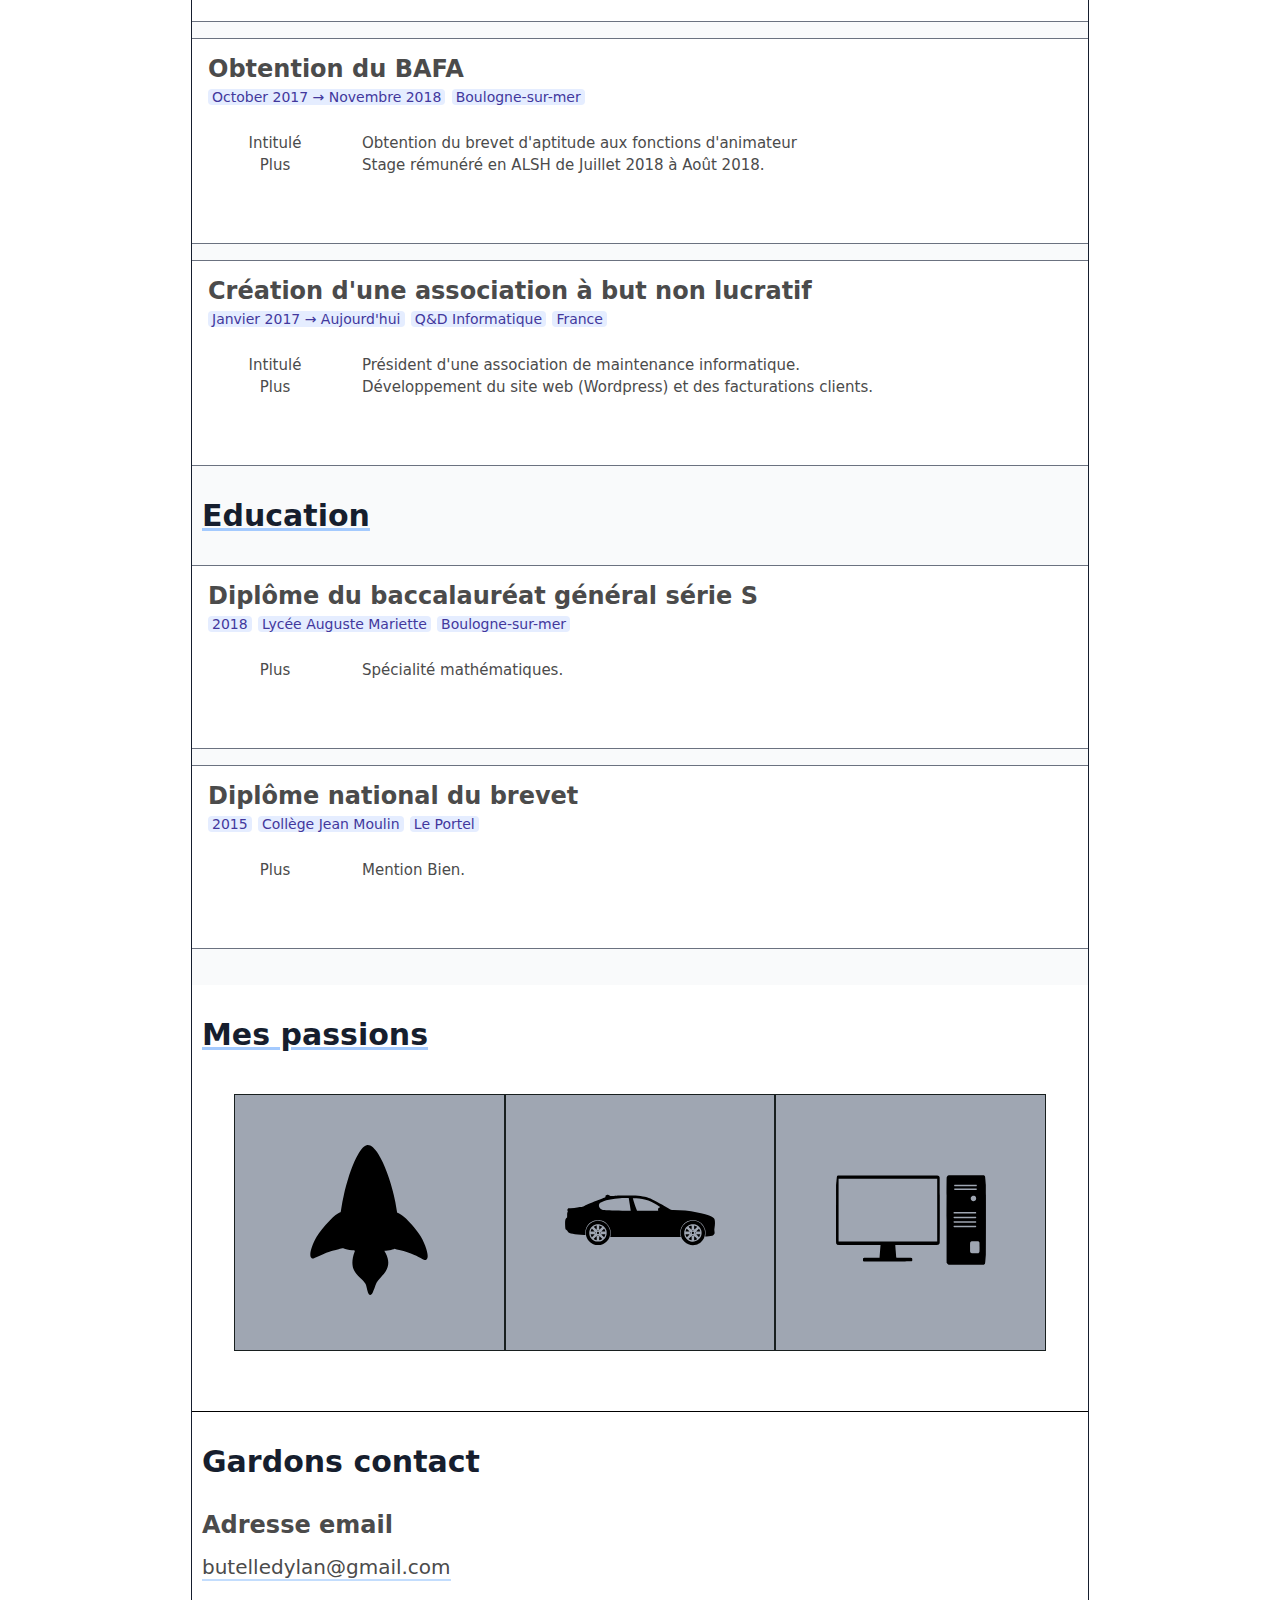
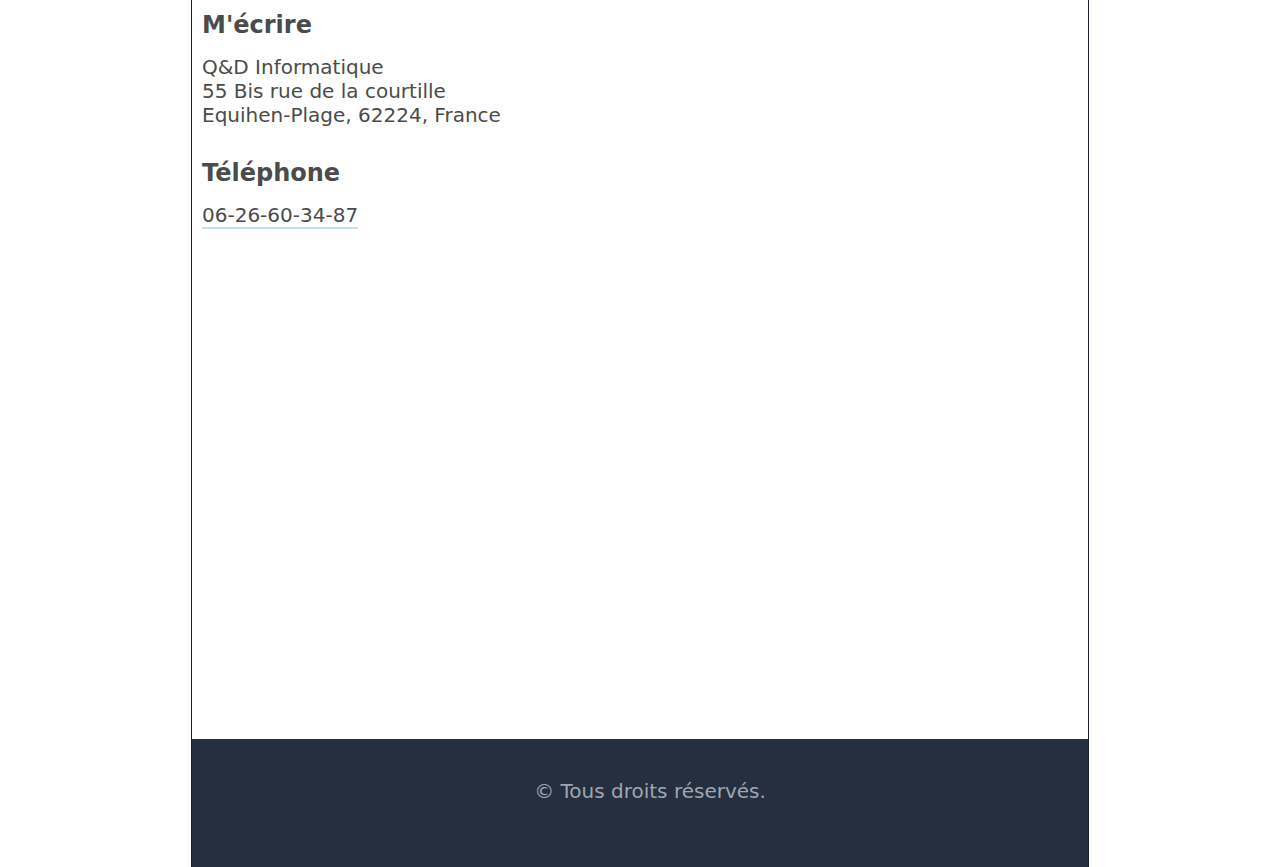
==== commit 125a6a0f: "ajout passions" ====
--- a/index.html
+++ b/index.html
@@ -8,7 +8,7 @@
     <title>Mon CV | Dylan Butelle</title>
 </head>
 <body>
-<div id="button">
+<div id="button" style="background-color:transparent;">
     <svg xmlns="http://www.w3.org/2000/svg" fill="currentColor" viewBox="0 0 16 16">
         <path d="M10.5 8a2.5 2.5 0 1 1-5 0 2.5 2.5 0 0 1 5 0z"/>
         <path d="M0 8s3-5.5 8-5.5S16 8 16 8s-3 5.5-8 5.5S0 8 0 8zm8 3.5a3.5 3.5 0 1 0 0-7 3.5 3.5 0 0 0 0 7z"/>
@@ -213,6 +213,175 @@
 
 </article>
 <article>
+
+    <div id="content">
+        <h2>Mes passions</h2>
+        <div id="hobbies">
+            <div id="space">
+                <svg version="1.0" xmlns="http://www.w3.org/2000/svg"
+                     width="150px" height="150px" viewBox="0 0 1002.000000 1280.000000"
+                     preserveAspectRatio="xMidYMid meet">
+                    <g transform="translate(0.000000,1280.000000) scale(0.100000,-0.100000)" stroke="none">
+                        <path d="M4803 12785 c-266 -72 -560 -430 -882 -1074 -545 -1089 -1059 -2849
+                        -1291 -4421 -18 -118 -33 -215 -34 -215 0 0 -40 -19 -88 -42 -244 -118 -485
+                        -309 -844 -667 -483 -483 -866 -962 -1122 -1404 -392 -674 -617 -1418 -516
+                        -1706 22 -64 89 -132 139 -142 83 -15 133 0 341 104 416 208 777 361 1129 478
+                        251 83 429 131 783 210 161 36 314 72 339 79 43 13 50 12 104 -10 145 -61 394
+                        -118 703 -160 105 -14 205 -28 222 -31 l31 -4 -43 -118 c-233 -642 -242 -1150
+                        -29 -1577 105 -208 242 -375 545 -661 250 -235 344 -342 416 -470 48 -86 66
+                        -145 119 -381 93 -416 159 -555 274 -570 85 -12 158 59 241 232 55 114 97 226
+                        208 545 111 321 135 358 481 743 219 244 306 351 383 468 318 480 325 971 24
+                        1569 -35 69 -73 141 -85 160 -11 19 -21 38 -21 43 0 4 19 7 43 7 66 0 379 46
+                        515 75 67 14 166 41 219 60 l97 33 61 -19 c34 -10 182 -48 330 -84 523 -127
+                        879 -245 1287 -426 181 -80 530 -251 673 -330 171 -95 251 -112 331 -71 46 24
+                        65 43 92 98 162 322 -186 1373 -706 2129 -343 499 -844 1071 -1237 1410 -211
+                        183 -421 317 -588 376 -43 15 -39 4 -67 194 -259 1771 -900 3737 -1565 4802
+                        -361 579 -716 848 -1012 768z"/>
+                    </g>
+                </svg>
+            </div>
+            <div id="car">
+                <svg version="1.0" xmlns="http://www.w3.org/2000/svg"
+                     width="150px" height="150px" viewBox="0 0 1280.000000 640.000000"
+                     preserveAspectRatio="xMidYMid meet" fill="currentColor" color="black">
+                    <g transform="translate(0.000000,640.000000) scale(0.100000,-0.100000)">
+                        <path d="M3565 5336 c-106 -30 -101 -26 -108 -111 -4 -42 -9 -80 -12 -85 -6
+-10 -246 -105 -590 -234 -448 -167 -1052 -415 -1173 -483 -78 -43 -193 -91
+-250 -104 -23 -5 -98 -14 -165 -19 -67 -6 -167 -19 -222 -30 -154 -31 -340
+-49 -563 -57 l-203 -6 -43 -66 c-59 -91 -60 -95 -26 -130 37 -37 38 -65 3
+-150 -25 -62 -27 -78 -31 -256 l-4 -190 -38 -32 c-91 -78 -133 -209 -134 -418
+0 -194 11 -396 26 -482 13 -71 14 -74 72 -122 69 -58 130 -129 158 -184 64
+-126 534 -211 1384 -250 l92 -4 -6 119 c-6 142 8 256 49 383 112 352 394 622
+756 722 90 26 112 28 278 28 165 0 188 -2 278 -27 201 -56 361 -152 504 -302
+140 -145 222 -293 274 -492 21 -79 24 -109 23 -279 -1 -127 -6 -214 -16 -263
+l-15 -73 3006 7 c1653 4 3007 8 3009 9 1 1 -8 37 -20 81 -19 67 -22 105 -22
+259 -1 166 1 187 27 279 117 421 467 736 885 797 119 17 325 7 432 -21 239
+-63 453 -205 601 -399 70 -92 154 -267 185 -386 24 -88 27 -119 27 -260 1
+-116 -4 -181 -16 -234 -10 -41 -16 -75 -15 -76 2 -1 62 2 133 6 266 16 458 45
+525 79 48 24 97 81 127 146 l24 52 -16 157 c-15 152 -15 163 4 284 63 388 50
+680 -35 802 -134 193 -526 336 -1429 519 -737 149 -1322 209 -2033 210 -228 0
+-226 0 -347 85 -187 131 -1045 607 -1471 815 -383 187 -788 281 -1439 332
+-208 17 -1106 16 -1400 0 -121 -7 -314 -19 -430 -27 -302 -22 -286 -22 -341
+10 -140 81 -187 94 -269 71z m1885 -333 c6 -37 38 -238 71 -446 32 -209 66
+-422 75 -474 9 -52 15 -96 13 -97 -11 -9 -1699 29 -1951 44 -206 13 -417 36
+-485 54 -98 26 -198 119 -249 231 -35 75 -36 172 -5 255 17 45 30 61 68 86 83
+54 135 80 253 127 341 136 858 230 1460 267 269 16 270 16 511 18 l227 2 12
+-67z m630 47 c264 -18 777 -110 1029 -186 186 -56 445 -188 756 -387 211 -134
+274 -181 250 -185 -75 -12 -133 -50 -162 -106 -19 -35 -21 -136 -4 -179 l11
+-27 -907 2 -906 3 -59 160 c-110 302 -298 878 -298 916 0 6 95 2 290 -11z"/>
+                        <path d="M2633 3125 c-223 -40 -410 -141 -568 -306 -132 -138 -213 -283 -262
+-467 -22 -83 -26 -119 -26 -247 -1 -169 10 -236 65 -382 87 -230 271 -436 493
+-551 85 -44 178 -78 271 -98 107 -23 312 -23 419 1 392 84 699 375 802 761 23
+86 26 120 27 254 1 158 -5 199 -46 330 -98 310 -355 567 -668 669 -150 50
+-354 64 -507 36z m350 -301 c249 -56 457 -247 543 -499 25 -72 28 -95 28 -220
+1 -153 -15 -228 -74 -345 -94 -186 -283 -337 -485 -386 -96 -24 -268 -24 -360
+0 -320 84 -544 355 -562 681 -20 359 209 673 558 765 94 24 253 26 352 4z"/>
+                        <path d="M2600 2697 c-36 -13 -85 -36 -109 -51 l-44 -28 116 -115 c81 -82 120
+-114 131 -110 14 6 16 29 16 167 0 186 6 178 -110 137z"/>
+                        <path d="M2920 2561 c0 -139 2 -162 16 -168 11 -4 50 28 130 108 l115 114 -28
+22 c-34 28 -138 70 -193 79 l-40 7 0 -162z"/>
+                        <path d="M2282 2448 c-28 -36 -92 -191 -92 -225 0 -10 34 -13 165 -13 151 0
+165 1 165 18 0 15 -206 232 -221 232 -4 0 -11 -6 -17 -12z"/>
+                        <path d="M3222 2351 c-62 -59 -112 -115 -112 -124 0 -15 17 -17 165 -17 131 0
+165 3 165 13 0 40 -69 205 -95 227 -7 6 -48 -27 -123 -99z"/>
+                        <path d="M2781 2332 c-12 -22 11 -62 34 -62 8 0 21 10 29 22 20 28 4 58 -29
+58 -13 0 -29 -8 -34 -18z"/>
+                        <path d="M2749 2161 c-32 -33 -37 -67 -14 -110 29 -57 104 -64 151 -14 53 57
+9 153 -71 153 -27 0 -44 -8 -66 -29z"/>
+                        <path d="M2570 2125 c-26 -32 13 -81 48 -59 24 16 27 45 6 61 -23 17 -39 16
+-54 -2z"/>
+                        <path d="M3006 2124 c-20 -19 -20 -38 -2 -54 23 -19 61 -8 64 18 7 44 -32 67
+-62 36z"/>
+                        <path d="M2190 1975 c0 -29 41 -140 72 -194 l31 -53 117 117 c71 71 116 123
+113 131 -4 11 -40 14 -169 14 -141 0 -164 -2 -164 -15z"/>
+                        <path d="M3110 1972 c0 -9 51 -68 114 -131 l114 -114 31 54 c30 51 71 165 71
+195 0 11 -31 14 -165 14 -151 0 -165 -1 -165 -18z"/>
+                        <path d="M2780 1901 c-7 -15 -5 -24 8 -41 32 -40 85 -4 62 41 -14 25 -56 25
+-70 0z"/>
+                        <path d="M2562 1697 c-61 -62 -112 -115 -112 -119 0 -18 208 -108 249 -108 7
+0 11 54 11 164 0 140 -2 165 -16 170 -9 3 -16 6 -17 6 -1 0 -53 -51 -115 -113z"/>
+                        <path d="M2933 1803 c-15 -6 -19 -333 -4 -333 46 0 251 88 251 108 0 9 -223
+232 -230 231 -3 0 -11 -3 -17 -6z"/>
+                        <path d="M10700 3119 c-390 -84 -696 -376 -797 -759 -31 -117 -41 -292 -24
+-411 33 -227 150 -453 318 -609 267 -250 643 -344 993 -249 117 32 283 118
+380 196 487 396 518 1128 67 1560 -97 93 -166 140 -290 198 -137 64 -235 86
+-407 91 -120 3 -162 0 -240 -17z m445 -313 c238 -81 409 -258 486 -506 30 -96
+33 -289 5 -388 -110 -400 -513 -637 -911 -536 -149 38 -313 147 -402 267 -176
+238 -203 533 -71 797 34 69 60 103 138 180 77 78 111 104 181 139 129 65 207
+81 364 77 109 -3 143 -7 210 -30z"/>
+                        <path d="M10703 2700 c-54 -19 -153 -71 -153 -80 0 -3 51 -57 114 -119 80 -80
+119 -112 130 -108 14 5 16 29 16 167 l0 160 -27 -1 c-16 0 -52 -9 -80 -19z"/>
+                        <path d="M11020 2561 c0 -139 2 -162 16 -168 22 -8 247 216 234 232 -17 20
+-163 84 -207 91 l-43 7 0 -162z"/>
+                        <path d="M10366 2424 c-29 -44 -76 -165 -76 -194 0 -19 7 -20 165 -20 126 0
+165 3 165 13 0 7 -51 63 -114 126 l-114 114 -26 -39z"/>
+                        <path d="M11313 2348 c-61 -62 -109 -119 -106 -125 6 -15 333 -19 333 -4 0 45
+-88 241 -108 241 -4 0 -57 -51 -119 -112z"/>
+                        <path d="M10882 2338 c-17 -17 -15 -32 7 -52 16 -14 23 -15 41 -6 31 17 24 64
+-10 68 -14 2 -31 -3 -38 -10z"/>
+                        <path d="M10846 2159 c-68 -81 17 -194 110 -144 89 48 56 175 -46 175 -30 0
+-44 -6 -64 -31z"/>
+                        <path d="M10670 2126 c-19 -23 -8 -61 18 -64 44 -7 67 32 36 62 -19 20 -38 20
+-54 2z"/>
+                        <path d="M11106 2127 c-21 -16 -18 -45 7 -61 37 -23 77 35 41 61 -10 7 -21 13
+-24 13 -3 0 -14 -6 -24 -13z"/>
+                        <path d="M10290 1970 c0 -29 43 -141 74 -195 l28 -48 116 116 c81 81 113 120
+109 131 -6 14 -29 16 -167 16 -152 0 -160 -1 -160 -20z"/>
+                        <path d="M11207 1978 c-3 -7 47 -66 111 -130 l116 -118 27 43 c27 44 79 177
+79 203 0 12 -28 14 -164 14 -122 0 -166 -3 -169 -12z"/>
+                        <path d="M10881 1901 c-14 -25 -5 -48 20 -56 27 -9 51 13 47 44 -4 34 -51 43
+-67 12z"/>
+                        <path d="M10662 1697 c-61 -62 -112 -115 -112 -119 0 -20 201 -108 247 -108
+10 0 13 34 13 164 0 140 -2 165 -16 170 -9 3 -16 6 -17 6 -1 0 -53 -51 -115
+-113z"/>
+                        <path d="M11033 1803 c-10 -3 -13 -47 -13 -169 0 -90 4 -164 8 -164 36 0 186
+61 239 98 16 10 -216 242 -234 235z"/>
+                    </g>
+                </svg>
+            </div>
+            <div id="tech">
+                <svg version="1.0" xmlns="http://www.w3.org/2000/svg"
+                     width="150px" height="150px" viewBox="0 0 1280.000000 765.000000"
+                     preserveAspectRatio="xMidYMid meet" color="black">
+
+                    <g transform="translate(0.000000,765.000000) scale(0.100000,-0.100000)">
+                        <path d="M9620 7641 c-69 -21 -130 -73 -166 -141 -18 -34 -19 -144 -19 -3675
+                        0 -3531 1 -3641 19 -3675 26 -49 74 -98 121 -123 l40 -22 1500 0 1500 0 40 22
+                        c47 25 95 74 121 123 18 34 19 144 19 3675 0 3531 -1 3641 -19 3675 -26 49
+                        -74 98 -121 123 l-40 22 -1485 2 c-817 1 -1496 -2 -1510 -6z m2384 -823 c9
+                        -12 16 -32 16 -43 0 -11 -7 -31 -16 -43 l-15 -22 -939 0 -939 0 -15 22 c-9 12
+                        -16 32 -16 43 0 11 7 31 16 43 l15 22 939 0 939 0 15 -22z m0 -320 c22 -31 20
+                        -64 -4 -88 -20 -20 -33 -20 -950 -20 -917 0 -930 0 -950 20 -24 24 -26 57 -4
+                        88 l15 22 939 0 939 0 15 -22z m-203 -610 c52 -15 117 -73 140 -122 22 -49 25
+                        -143 6 -189 -65 -155 -273 -193 -389 -70 -61 64 -78 171 -41 253 50 110 168
+                        163 284 128z m147 -1400 c7 -7 12 -29 12 -49 0 -74 74 -69 -961 -69 -916 0
+                        -929 0 -949 20 -22 22 -26 60 -10 91 10 19 32 19 953 19 720 0 946 -3 955 -12z
+                        m0 -390 c7 -7 12 -29 12 -49 0 -74 74 -69 -961 -69 -916 0 -929 0 -949 20 -22
+                        22 -26 60 -10 91 10 19 32 19 953 19 720 0 946 -3 955 -12z m0 -390 c7 -7 12
+                        -29 12 -49 0 -74 64 -69 -967 -69 -910 0 -923 0 -943 20 -22 22 -26 60 -10 91
+                        10 19 32 19 953 19 720 0 946 -3 955 -12z m0 -390 c7 -7 12 -29 12 -49 0 -74
+                        64 -69 -967 -69 -910 0 -923 0 -943 20 -22 22 -26 60 -10 91 10 19 32 19 953
+                        19 720 0 946 -3 955 -12z m222 -1329 c21 -12 47 -38 59 -59 20 -37 21 -49 21
+                        -432 0 -393 0 -395 -22 -428 -13 -18 -36 -43 -51 -54 -27 -20 -42 -21 -315
+                        -24 -282 -3 -288 -2 -332 20 -33 17 -51 35 -67 68 -23 43 -23 50 -23 415 0
+                        211 4 385 10 404 5 19 20 45 32 59 45 49 63 51 367 52 270 0 285 -1 321 -21z"/>
+                        <path d="M109 7597 c-29 -16 -54 -40 -74 -72 l-30 -48 -3 -2801 c-3 -3086 -7
+                        -2846 58 -2913 67 -68 -94 -63 1919 -63 1617 0 1821 -2 1821 -15 0 -15 -78
+                        -1007 -82 -1055 l-3 -25 -677 -5 c-813 -6 -733 11 -733 -156 l0 -108 34 -23
+                        34 -23 2024 0 c2206 0 2081 -3 2103 55 14 36 13 168 -1 199 -26 55 -32 56
+                        -724 56 -598 0 -635 1 -635 18 0 9 -18 240 -40 512 -22 272 -40 512 -40 533
+                        l0 37 1818 0 c1736 0 1819 1 1857 19 58 26 101 80 115 143 8 39 10 779 8 2833
+                        -3 2568 -4 2782 -20 2810 -20 38 -63 78 -105 99 -29 15 -392 16 -4306 16
+                        l-4274 0 -44 -23z m8526 -2937 l0 -2675 -4207 -3 -4208 -2 0 2680 0 2680 4208
+                        -2 4207 -3 0 -2675z"/>
+                    </g>
+                </svg>
+            </div>
+        </div>
+
+    </div>
+</article>
+<article>
     <div id="contact">
         <div class="container">
 
@@ -238,7 +407,9 @@
             </a>
         </div>
     </div>
-    <iframe style="margin-bottom: -7px;width:100%" src="https://www.google.com/maps/embed?pb=!1m18!1m12!1m3!1d3202.9151448474886!2d1.5731183159557345!3d50.681015878605194!2m3!1f0!2f0!3f0!3m2!1i1024!2i768!4f13.1!3m3!1m2!1s0x47dc2ca7908a8f01%3A0x21ae7cb2e130bd3d!2s55%20Rue%20de%20la%20Courtille%2C%2062224%20%C3%89quihen-Plage!5e1!3m2!1sfr!2sfr!4v1625041645294!5m2!1sfr!2sfr" width="600" height="450" style="border:0;" allowfullscreen="" loading="lazy"></iframe>
+    <iframe style="border:none;margin-bottom: -7px;width:100%"
+            src="https://www.google.com/maps/embed?pb=!1m18!1m12!1m3!1d3202.9151448474886!2d1.5731183159557345!3d50.681015878605194!2m3!1f0!2f0!3f0!3m2!1i1024!2i768!4f13.1!3m3!1m2!1s0x47dc2ca7908a8f01%3A0x21ae7cb2e130bd3d!2s55%20Rue%20de%20la%20Courtille%2C%2062224%20%C3%89quihen-Plage!5e1!3m2!1sfr!2sfr!4v1625041645294!5m2!1sfr!2sfr"
+            width="600" height="450" allowfullscreen=""></iframe>
 
 </article>
 
--- a/style.css
+++ b/style.css
@@ -281,9 +281,7 @@
         border-top:1px solid black;
         padding-left:10px;
     }
-    iframe{
-        width:100%;
-    }
+
 }
 
 
@@ -745,7 +743,7 @@
         background-color: #f9fafb;
         border-top: 1px solid #dee2e6;
         padding-top: 32px;
-        padding-bottom: 64px;
+        padding-bottom: 20px;
     }
 
     footer p{
@@ -854,7 +852,41 @@
         border-top:1px solid black;
         padding-left:10px;
     }
-
+    #hobbies{
+        display: flex;
+        align-items: center;
+        justify-content: center;
+        margin-bottom: 50px;
+        padding: 10px 0 10px 0;
+    }
+    #hobbies div{
+        padding: 50px 0 50px 0;
+        text-align: center;
+        background-color: #9fa6b2;
+        height: 100%;
+        width: 30%;
+        border:1px solid #181f1f;
+    }
+
+    #hobbies svg{
+
+        border-radius: 40px;
+    }
+    #hobbies svg:hover{
+        animation: 1s zoom;
+        animation-fill-mode: forwards;
+    }
+    #content h2{
+        text-decoration: underline;
+        text-decoration-color: #a4cafe;
+        padding-left:10px;
+    }
+    .dark #hobbies svg{
+        fill:#6e7579;
+    }
+    .dark #hobbies div{
+        background-color: #252f3f;
+    }
 }
 @keyframes slidein {
     from {
@@ -865,5 +897,17 @@
 
     }
 }
-
-
+@keyframes zoom {
+    from{
+        width: 150px;
+        height: 150px;
+    }
+    to{
+        width: 170px;
+        height: 170px;
+
+    }
+
+}
+
+
